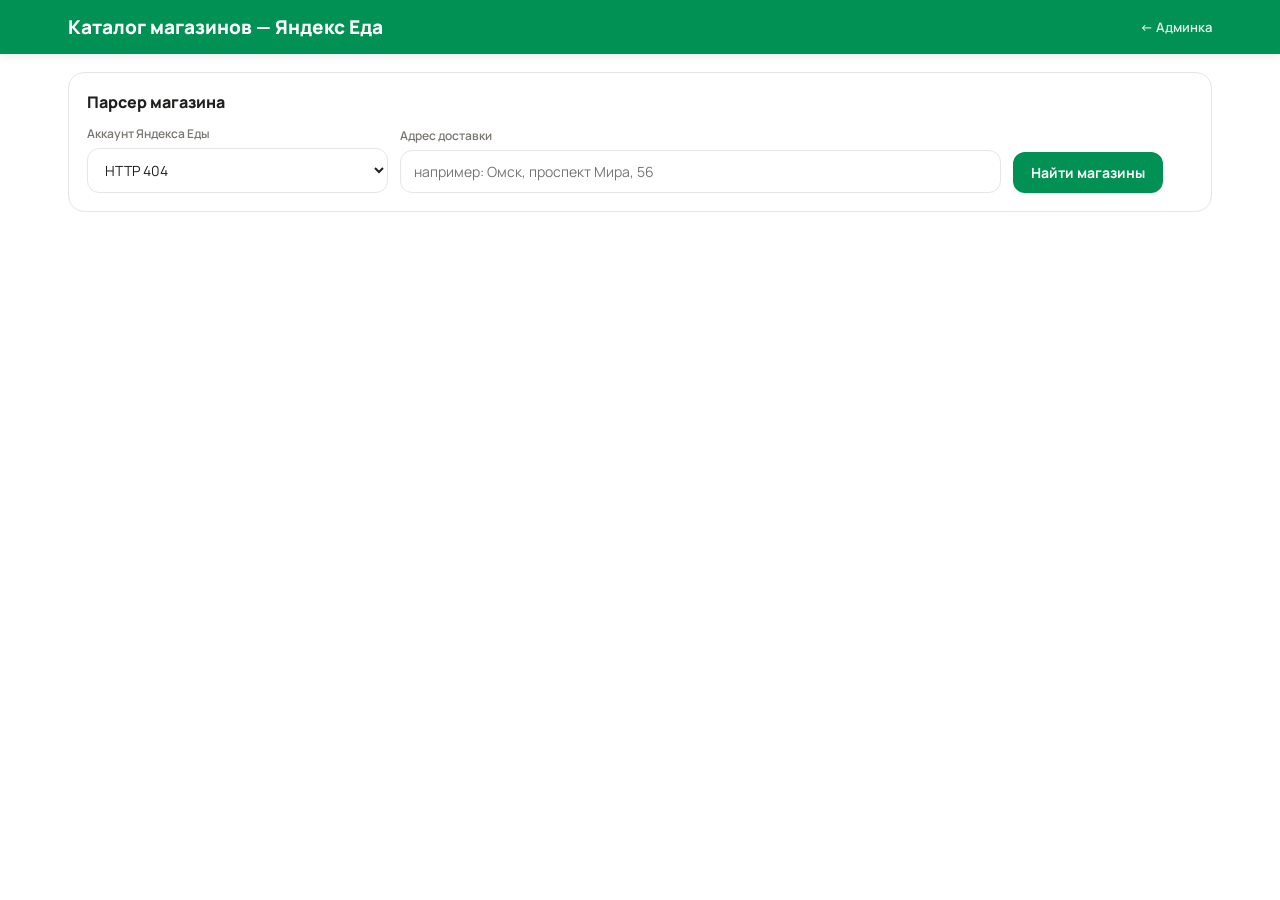
==== templates/catalog.html @ 88d5c25f "Catalog: Yandex Eats store catalog parser (address -> shops -> categories/products with prices & dis" ====
<!DOCTYPE html>
<html lang="ru">
<head>
<meta charset="UTF-8">
<meta name="viewport" content="width=device-width, initial-scale=1">
<title>Каталог магазинов — Яндекс Еда</title>
<link rel="preconnect" href="https://fonts.googleapis.com">
<link href="https://fonts.googleapis.com/css2?family=Manrope:wght@400;600;800&display=swap" rel="stylesheet">
<style>
*{box-sizing:border-box;margin:0;padding:0}
:root{
  --bg:#F5F4F2;--card:#fff;--ink:#21201F;--ink2:#7a7773;--line:#e8e6e4;
  --green:#029154;--green-bg:#e7f6ef;--red:#e52322;
}
body{font-family:'Manrope',-apple-system,BlinkMacSystemFont,"Segoe UI",Roboto,sans-serif;background:#fff;color:var(--ink)}
.wrap{max-width:1180px;margin:0 auto;padding:0 18px 60px}
.topbar{position:sticky;top:0;z-index:20;background:var(--green);color:#fff;padding:14px 0;box-shadow:0 2px 10px rgba(0,0,0,.08)}
.topbar .wrap{display:flex;align-items:center;justify-content:space-between;padding-bottom:0}
.topbar h1{font-size:19px;font-weight:800}
.topbar a{color:#fff;font-size:13px;font-weight:600;opacity:.9;text-decoration:none}
.topbar a:hover{opacity:1}
section.card{background:var(--card);border:1px solid var(--line);border-radius:16px;margin-top:18px;padding:18px}
h2{font-size:16px;font-weight:800;margin-bottom:12px}
h3{font-size:14px;font-weight:800;margin-bottom:8px}
.mut{color:var(--ink2);font-size:13px}
.hidden{display:none!important}
label{display:block;font-size:12px;color:var(--ink2);margin-bottom:6px;font-weight:600}
input,select{width:100%;padding:11px 13px;border:1px solid var(--line);border-radius:12px;font-size:14px;color:var(--ink);background:#fff;font-family:inherit;outline:none}
input:focus,select:focus{border-color:var(--green)}
.row{display:flex;gap:12px;flex-wrap:wrap;align-items:flex-end}
.row>div{flex:1;min-width:180px}
.btn{display:inline-block;padding:11px 18px;border:none;border-radius:12px;font-size:14px;font-weight:700;cursor:pointer;font-family:inherit;background:var(--green);color:#fff}
.btn:disabled{opacity:.5;cursor:default}
.btn.ghost{background:#fff;color:var(--ink);border:1px solid var(--line)}
.btn.sm{padding:8px 12px;font-size:12.5px}
.btn:disabled{opacity:.55}
/* магазины */
.grid{display:grid;grid-template-columns:repeat(auto-fill,minmax(230px,1fr));gap:14px;margin-top:14px}
.shop{display:flex;flex-direction:column;gap:10px;background:#fff;border:1px solid var(--line);border-radius:14px;padding:12px;cursor:pointer;transition:.15s;text-align:left;font-family:inherit;color:var(--ink);position:relative}
.shop:hover{border-color:var(--green);box-shadow:0 4px 14px rgba(2,145,84,.12)}
.shop img,.shop .noimg{width:100%;height:120px;object-fit:cover;border-radius:10px;background:var(--bg)}
.shop .noimg{display:flex;align-items:center;justify-content:center;color:var(--ink2);font-size:30px}
.shop b{font-size:15px;font-weight:800}
.shop .meta{font-size:12.5px;color:var(--ink2);display:flex;flex-direction:column;gap:2px}
.shop .star{color:var(--green);font-weight:800}
/* прогресс */
.progress{height:8px;background:var(--bg);border-radius:6px;overflow:hidden;margin-top:8px}
.progress i{display:block;height:100%;background:var(--green);width:0%;transition:width .3s}
.pmsg{font-size:13px;color:var(--ink2);margin-top:6px}
/* магазины-чипы */
.chips{display:flex;gap:8px;flex-wrap:wrap}
.chip{display:inline-flex;align-items:center;gap:8px;border:1px solid var(--line);background:#fff;border-radius:999px;padding:7px 12px;font-size:13px;font-weight:700;cursor:pointer;font-family:inherit;color:var(--ink)}
.chip.active{background:var(--green);border-color:var(--green);color:#fff}
.chip .x{opacity:.7;margin-left:2px}
/* товары */
.controls{display:flex;gap:12px;flex-wrap:wrap;align-items:center;margin-bottom:4px}
.controls label{display:flex;align-items:center;gap:8px;font-weight:600;font-size:13px;color:var(--ink);margin:0;cursor:pointer}
.controls input[type=checkbox]{width:auto}
.controls select{width:auto;min-width:220px}
.pgrid{display:grid;grid-template-columns:repeat(auto-fill,minmax(190px,1fr));gap:14px;margin-top:14px}
.pcard{position:relative;background:#fff;border:1px solid var(--line);border-radius:14px;overflow:hidden;display:flex;flex-direction:column}
.pcard .ph{position:relative}
.pcard img,.pcard .noimg{width:100%;height:150px;object-fit:cover;background:var(--bg)}
.pcard .badge{position:absolute;top:8px;left:8px;background:var(--green);color:#fff;font-size:12px;font-weight:800;padding:3px 8px;border-radius:8px}
.pcard .pcat{font-size:11px;color:var(--ink2);padding:8px 10px 0}
.pcard .pn{font-size:13.5px;font-weight:700;line-height:1.25;padding:4px 10px;display:-webkit-box;-webkit-line-clamp:2;-webkit-box-orient:vertical;overflow:hidden;min-height:34px}
.pcard .pw{font-size:12px;color:var(--ink2);padding:0 10px}
.pcard .pp{display:flex;align-items:baseline;gap:8px;padding:10px;margin-top:auto}
.pcard .old{font-size:13px;color:var(--ink2);text-decoration:line-through}
.pcard .new{font-size:18px;font-weight:800;color:var(--red)}
.pcard .no-disc{font-size:15px;font-weight:700}
.empty{text-align:center;color:var(--ink2);padding:30px 0;font-size:14px}
.error{color:var(--red);font-size:13.5px;background:#fdecec;border:1px solid #f5c6c6;border-radius:10px;padding:10px 12px;margin-top:10px}
.note{font-size:12.5px;color:var(--ink2);margin-top:8px;line-height:1.5}
.spin{display:inline-block;width:14px;height:14px;border:2px solid rgba(255,255,255,.4);border-top-color:#fff;border-radius:50%;animation:sp .7s linear infinite;vertical-align:-2px;margin-right:6px}
@keyframes sp{to{transform:rotate(360deg)}}
</style>
</head>
<body>
<div class="topbar">
  <div class="wrap">
    <h1>Каталог магазинов — Яндекс Еда</h1>
    <a href="/">← Админка</a>
  </div>
</div>

<div class="wrap">

  <section class="card">
    <h2>Парсер магазина</h2>
    <div class="row">
      <div>
        <label>Аккаунт Яндекса Еды</label>
        <select id="catAccount"></select>
      </div>
      <div style="flex:2">
        <label>Адрес доставки</label>
        <input id="catAddr" placeholder="например: Омск, проспект Мира, 56" autocomplete="off">
      </div>
      <div style="flex:0 0 auto">
        <button class="btn" id="catFind">Найти магазины</button>
      </div>
    </div>
    <div id="catFindRes"></div>
    <div id="catErr" class="error hidden"></div>
  </section>

  <section class="card hidden" id="catShopsCard">
    <h2>Магазины по адресу <span class="mut" id="catAddrLabel"></span></h2>
    <p class="note">Нажмите на магазин, чтобы запустить парсинг всех категорий и товаров.</p>
    <div class="grid" id="catShops"></div>
  </section>

  <section class="card hidden" id="catProgressCard">
    <h3 id="catProgressTitle">Парсинг…</h3>
    <div class="progress"><i id="catProgressBar"></i></div>
    <div class="pmsg" id="catProgressMsg"></div>
  </section>

  <section class="card hidden" id="catResultsCard">
    <h2>Сохранённые каталоги</h2>
    <div class="chips" id="catStores"></div>
    <div id="catView"></div>
  </section>

</div>

<script src="/static/catalog.js"></script>
</body>
</html>
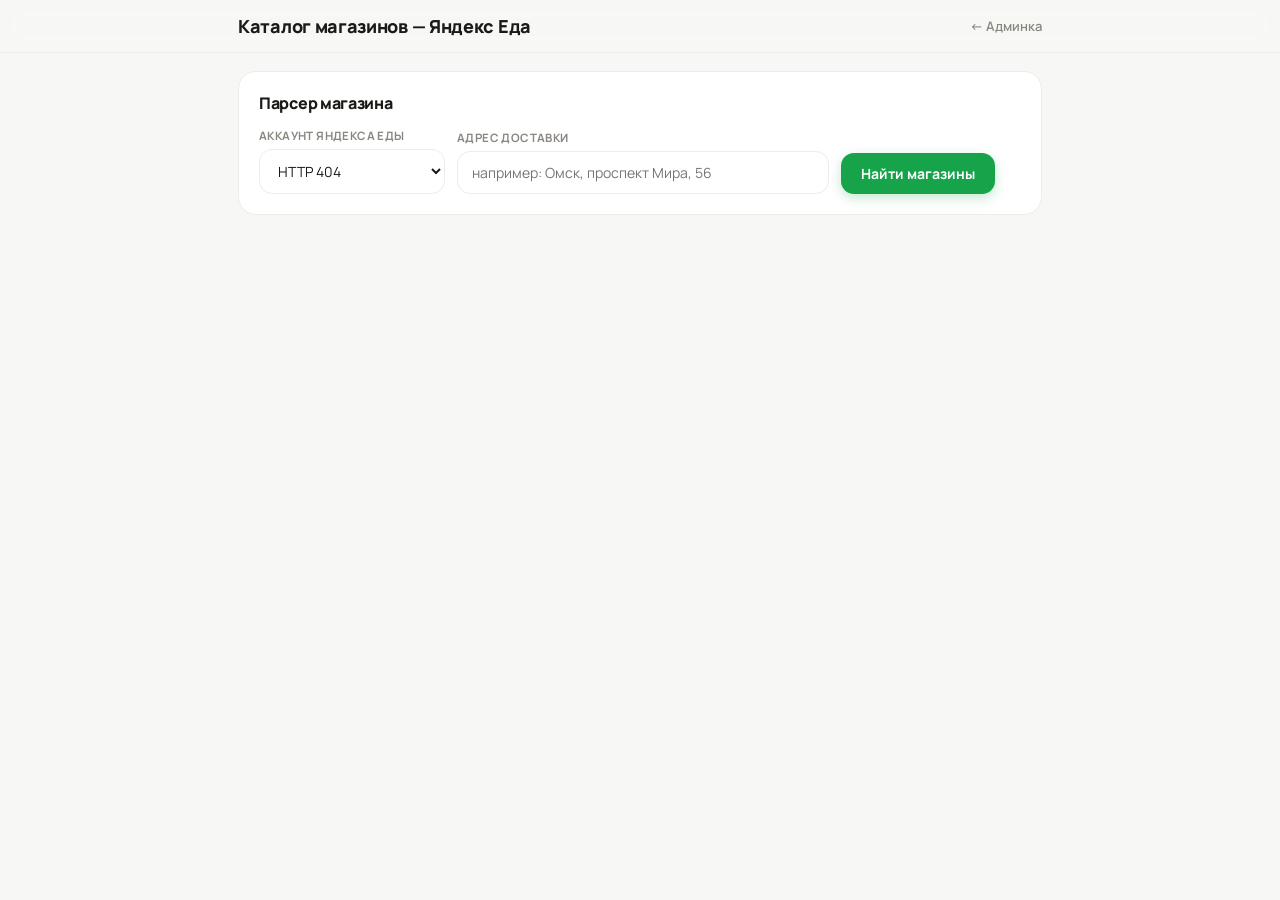
==== commit 9495d66f: "Catalog: paginated pages (60/page, numbered pager), minimal design, no product images, smooth fade a" ====
--- a/templates/catalog.html
+++ b/templates/catalog.html
@@ -4,77 +4,9 @@
 <meta charset="UTF-8">
 <meta name="viewport" content="width=device-width, initial-scale=1">
 <title>Каталог магазинов — Яндекс Еда</title>
-<link rel="preconnect" href="https://fonts.googleapis.com">
-<link href="https://fonts.googleapis.com/css2?family=Manrope:wght@400;600;800&display=swap" rel="stylesheet">
-<style>
-*{box-sizing:border-box;margin:0;padding:0}
-:root{
-  --bg:#F5F4F2;--card:#fff;--ink:#21201F;--ink2:#7a7773;--line:#e8e6e4;
-  --green:#029154;--green-bg:#e7f6ef;--red:#e52322;
-}
-body{font-family:'Manrope',-apple-system,BlinkMacSystemFont,"Segoe UI",Roboto,sans-serif;background:#fff;color:var(--ink)}
-.wrap{max-width:1180px;margin:0 auto;padding:0 18px 60px}
-.topbar{position:sticky;top:0;z-index:20;background:var(--green);color:#fff;padding:14px 0;box-shadow:0 2px 10px rgba(0,0,0,.08)}
-.topbar .wrap{display:flex;align-items:center;justify-content:space-between;padding-bottom:0}
-.topbar h1{font-size:19px;font-weight:800}
-.topbar a{color:#fff;font-size:13px;font-weight:600;opacity:.9;text-decoration:none}
-.topbar a:hover{opacity:1}
-section.card{background:var(--card);border:1px solid var(--line);border-radius:16px;margin-top:18px;padding:18px}
-h2{font-size:16px;font-weight:800;margin-bottom:12px}
-h3{font-size:14px;font-weight:800;margin-bottom:8px}
-.mut{color:var(--ink2);font-size:13px}
-.hidden{display:none!important}
-label{display:block;font-size:12px;color:var(--ink2);margin-bottom:6px;font-weight:600}
-input,select{width:100%;padding:11px 13px;border:1px solid var(--line);border-radius:12px;font-size:14px;color:var(--ink);background:#fff;font-family:inherit;outline:none}
-input:focus,select:focus{border-color:var(--green)}
-.row{display:flex;gap:12px;flex-wrap:wrap;align-items:flex-end}
-.row>div{flex:1;min-width:180px}
-.btn{display:inline-block;padding:11px 18px;border:none;border-radius:12px;font-size:14px;font-weight:700;cursor:pointer;font-family:inherit;background:var(--green);color:#fff}
-.btn:disabled{opacity:.5;cursor:default}
-.btn.ghost{background:#fff;color:var(--ink);border:1px solid var(--line)}
-.btn.sm{padding:8px 12px;font-size:12.5px}
-.btn:disabled{opacity:.55}
-/* магазины */
-.grid{display:grid;grid-template-columns:repeat(auto-fill,minmax(230px,1fr));gap:14px;margin-top:14px}
-.shop{display:flex;flex-direction:column;gap:10px;background:#fff;border:1px solid var(--line);border-radius:14px;padding:12px;cursor:pointer;transition:.15s;text-align:left;font-family:inherit;color:var(--ink);position:relative}
-.shop:hover{border-color:var(--green);box-shadow:0 4px 14px rgba(2,145,84,.12)}
-.shop img,.shop .noimg{width:100%;height:120px;object-fit:cover;border-radius:10px;background:var(--bg)}
-.shop .noimg{display:flex;align-items:center;justify-content:center;color:var(--ink2);font-size:30px}
-.shop b{font-size:15px;font-weight:800}
-.shop .meta{font-size:12.5px;color:var(--ink2);display:flex;flex-direction:column;gap:2px}
-.shop .star{color:var(--green);font-weight:800}
-/* прогресс */
-.progress{height:8px;background:var(--bg);border-radius:6px;overflow:hidden;margin-top:8px}
-.progress i{display:block;height:100%;background:var(--green);width:0%;transition:width .3s}
-.pmsg{font-size:13px;color:var(--ink2);margin-top:6px}
-/* магазины-чипы */
-.chips{display:flex;gap:8px;flex-wrap:wrap}
-.chip{display:inline-flex;align-items:center;gap:8px;border:1px solid var(--line);background:#fff;border-radius:999px;padding:7px 12px;font-size:13px;font-weight:700;cursor:pointer;font-family:inherit;color:var(--ink)}
-.chip.active{background:var(--green);border-color:var(--green);color:#fff}
-.chip .x{opacity:.7;margin-left:2px}
-/* товары */
-.controls{display:flex;gap:12px;flex-wrap:wrap;align-items:center;margin-bottom:4px}
-.controls label{display:flex;align-items:center;gap:8px;font-weight:600;font-size:13px;color:var(--ink);margin:0;cursor:pointer}
-.controls input[type=checkbox]{width:auto}
-.controls select{width:auto;min-width:220px}
-.pgrid{display:grid;grid-template-columns:repeat(auto-fill,minmax(190px,1fr));gap:14px;margin-top:14px}
-.pcard{position:relative;background:#fff;border:1px solid var(--line);border-radius:14px;overflow:hidden;display:flex;flex-direction:column}
-.pcard .ph{position:relative}
-.pcard img,.pcard .noimg{width:100%;height:150px;object-fit:cover;background:var(--bg)}
-.pcard .badge{position:absolute;top:8px;left:8px;background:var(--green);color:#fff;font-size:12px;font-weight:800;padding:3px 8px;border-radius:8px}
-.pcard .pcat{font-size:11px;color:var(--ink2);padding:8px 10px 0}
-.pcard .pn{font-size:13.5px;font-weight:700;line-height:1.25;padding:4px 10px;display:-webkit-box;-webkit-line-clamp:2;-webkit-box-orient:vertical;overflow:hidden;min-height:34px}
-.pcard .pw{font-size:12px;color:var(--ink2);padding:0 10px}
-.pcard .pp{display:flex;align-items:baseline;gap:8px;padding:10px;margin-top:auto}
-.pcard .old{font-size:13px;color:var(--ink2);text-decoration:line-through}
-.pcard .new{font-size:18px;font-weight:800;color:var(--red)}
-.pcard .no-disc{font-size:15px;font-weight:700}
-.empty{text-align:center;color:var(--ink2);padding:30px 0;font-size:14px}
-.error{color:var(--red);font-size:13.5px;background:#fdecec;border:1px solid #f5c6c6;border-radius:10px;padding:10px 12px;margin-top:10px}
-.note{font-size:12.5px;color:var(--ink2);margin-top:8px;line-height:1.5}
-.spin{display:inline-block;width:14px;height:14px;border:2px solid rgba(255,255,255,.4);border-top-color:#fff;border-radius:50%;animation:sp .7s linear infinite;vertical-align:-2px;margin-right:6px}
-@keyframes sp{to{transform:rotate(360deg)}}
-</style>
+<script src="https://api-maps.yandex.ru/2.1/?apikey=c0d403ab-e5be-4049-908c-8122a58acf23&lang=ru_RU" type="text/javascript"></script>
+<link href="https://fonts.googleapis.com/css2?family=Manrope:wght@400;600;700;800&display=swap" rel="stylesheet">
+<link rel="stylesheet" href="/static/catalog.css">
 </head>
 <body>
 <div class="topbar">
@@ -95,7 +27,10 @@
       </div>
       <div style="flex:2">
         <label>Адрес доставки</label>
-        <input id="catAddr" placeholder="например: Омск, проспект Мира, 56" autocomplete="off">
+        <div class="aswrap">
+          <input id="catAddr" placeholder="например: Омск, проспект Мира, 56" autocomplete="off">
+          <div id="addrSuggest" class="asbox hidden"></div>
+        </div>
       </div>
       <div style="flex:0 0 auto">
         <button class="btn" id="catFind">Найти магазины</button>
@@ -108,7 +43,7 @@
   <section class="card hidden" id="catShopsCard">
     <h2>Магазины по адресу <span class="mut" id="catAddrLabel"></span></h2>
     <p class="note">Нажмите на магазин, чтобы запустить парсинг всех категорий и товаров.</p>
-    <div class="grid" id="catShops"></div>
+    <div class="shgrid" id="catShops"></div>
   </section>
 
   <section class="card hidden" id="catProgressCard">
--- a/static/catalog.css
+++ b/static/catalog.css
@@ -0,0 +1,85 @@
+*{box-sizing:border-box;margin:0;padding:0}
+:root{--bg:#f7f7f5;--card:#fff;--ink:#1b1a17;--mut:#8a8680;--line:#ececea;--green:#16a34a;--green-2:#22c55e;--red:#dc2626}
+html{-webkit-tap-highlight-color:transparent}
+body{font-family:'Manrope',-apple-system,BlinkMacSystemFont,'Segoe UI',Roboto,sans-serif;background:var(--bg);color:var(--ink)}
+.wrap{max-width:840px;margin:0 auto;padding:0 18px 90px}
+.topbar{position:sticky;top:0;z-index:20;background:rgba(247,247,245,.88);backdrop-filter:blur(10px);border-bottom:1px solid var(--line);padding:14px 0}
+.topbar .wrap{display:flex;align-items:center;justify-content:space-between;padding-top:0;padding-bottom:0}
+.topbar h1{font-size:18px;font-weight:800;letter-spacing:-.3px}
+.topbar a{color:var(--mut);font-size:13px;font-weight:600;text-decoration:none;transition:color .2s}
+.topbar a:hover{color:var(--ink)}
+.card{background:var(--card);border:1px solid var(--line);border-radius:18px;margin-top:18px;padding:20px;animation:fadeIn .3s ease both}
+@keyframes fadeIn{from{opacity:0}to{opacity:1}}
+@keyframes rise{from{opacity:0;transform:translateY(10px)}to{opacity:1;transform:none}}
+h2{font-size:16px;font-weight:800;letter-spacing:-.3px;margin-bottom:14px}
+h3{font-size:14.5px;font-weight:800;margin-bottom:6px}
+.mut{color:var(--mut);font-size:13px}
+.hidden{display:none!important}
+label{display:block;font-size:11.5px;color:var(--mut);margin-bottom:6px;font-weight:700;letter-spacing:.4px;text-transform:uppercase}
+input,select{width:100%;padding:11px 14px;border:1px solid var(--line);border-radius:13px;font-size:14px;color:var(--ink);background:#fff;font-family:inherit;outline:none;transition:border-color .2s,box-shadow .2s}
+input:focus,select:focus{border-color:var(--green);box-shadow:0 0 0 3px rgba(22,163,74,.12)}
+.row{display:flex;gap:12px;flex-wrap:wrap;align-items:flex-end}
+.row>div{flex:1;min-width:180px}
+.btn{display:inline-block;padding:11px 20px;border:none;border-radius:13px;font-size:14px;font-weight:700;cursor:pointer;font-family:inherit;background:var(--green);color:#fff;box-shadow:0 4px 12px rgba(22,163,74,.25);transition:transform .15s,box-shadow .2s,opacity .2s}
+.btn:hover{transform:translateY(-1px);box-shadow:0 6px 16px rgba(22,163,74,.32)}
+.btn:active{transform:translateY(0) scale(.98)}
+.btn:disabled{opacity:.55;cursor:default;transform:none;box-shadow:none}
+.aswrap{position:relative}
+.asbox{position:absolute;top:calc(100% + 6px);left:0;right:0;z-index:30;background:#fff;border:1px solid var(--line);border-radius:14px;box-shadow:0 12px 32px rgba(20,20,18,.12);max-height:55vh;overflow:auto;padding:6px;animation:rise .18s ease both}
+.as-box-suggest{display:flex;align-items:center;gap:9px;padding:10px 12px;cursor:pointer;font-size:13.5px;border:none;background:none;width:100%;text-align:left;font-family:inherit;color:var(--ink);border-radius:10px;transition:background .15s}
+.as-box-suggest:hover{background:var(--bg)}
+.as-box-suggest .pin{opacity:.5;flex-shrink:0}
+.shgrid{display:grid;grid-template-columns:repeat(auto-fill,minmax(240px,1fr));gap:12px;margin-top:14px}
+.shop{display:flex;gap:12px;align-items:center;background:#fff;border:1px solid var(--line);border-radius:14px;padding:12px 14px;cursor:pointer;text-align:left;font-family:inherit;color:var(--ink);transition:border-color .2s,transform .18s,box-shadow .2s;animation:rise .35s ease both}
+.shop:hover{border-color:var(--green);transform:translateY(-2px);box-shadow:0 8px 20px rgba(22,163,74,.1)}
+.shop:active{transform:scale(.985)}
+.shop .logo{width:42px;height:42px;flex-shrink:0;border-radius:11px;object-fit:cover;background:var(--bg)}
+.shop .noimg{width:42px;height:42px;border-radius:11px;background:var(--bg);display:flex;align-items:center;justify-content:center;font-size:19px;flex-shrink:0}
+.shop .si{min-width:0;flex:1}
+.shop b{font-size:14px;font-weight:800;display:block;white-space:nowrap;overflow:hidden;text-overflow:ellipsis}
+.shop .meta{font-size:12px;color:var(--mut);display:flex;flex-direction:column;gap:2px;margin-top:2px}
+.shop .star{color:var(--green);font-weight:800}
+.progress{height:8px;background:var(--bg);border-radius:8px;overflow:hidden;margin-top:10px}
+.progress i{display:block;height:100%;background:linear-gradient(90deg,var(--green),var(--green-2));border-radius:8px;width:0%;transition:width .4s ease}
+.pmsg{font-size:13px;color:var(--mut);margin-top:8px}
+.note{font-size:12.5px;color:var(--mut);margin-top:8px;line-height:1.5}
+.error{color:var(--red);font-size:13.5px;background:#fdecec;border:1px solid #f5c6c6;border-radius:10px;padding:10px 12px;margin-top:10px}
+.chips{display:flex;gap:8px;flex-wrap:wrap}
+.chip{display:inline-flex;align-items:center;gap:8px;border:1px solid var(--line);background:#fff;border-radius:999px;padding:8px 14px;font-size:13px;font-weight:700;cursor:pointer;font-family:inherit;color:var(--ink);transition:all .2s}
+.chip:hover{border-color:var(--green)}
+.chip.active{background:var(--ink);border-color:var(--ink);color:#fff}
+.chip .x{opacity:.6;margin-left:2px;transition:opacity .15s}
+.chip:hover .x{opacity:1}
+.controls{display:flex;gap:12px;flex-wrap:wrap;align-items:center;margin-bottom:12px}
+.controls h3{margin-right:6px}
+.controls label{display:flex;align-items:center;gap:8px;font-size:12px;color:var(--ink);text-transform:none;letter-spacing:0;font-weight:700;margin:0;cursor:pointer}
+.controls input[type=checkbox]{width:auto;accent-color:var(--green)}
+.controls select{width:auto;min-width:170px}
+.controls .cnt{margin-left:auto;font-size:12.5px;color:var(--mut);font-weight:600;white-space:nowrap}
+.plist{display:flex;flex-direction:column;gap:8px}
+.prow{display:flex;align-items:center;gap:14px;padding:12px 14px;background:#fff;border:1px solid var(--line);border-radius:13px;animation:fadeIn .22s ease both;transition:border-color .15s,transform .15s,box-shadow .15s}
+.prow:hover{border-color:#dcdcd8;transform:translateX(3px);box-shadow:0 2px 10px rgba(0,0,0,.04)}
+@keyframes pulse{0%{box-shadow:0 0 0 0 rgba(22,163,74,.4)}70%{box-shadow:0 0 0 8px rgba(22,163,74,0)}100%{box-shadow:0 0 0 0 rgba(22,163,74,0)}}
+.pb{flex:none;width:48px;text-align:center;font-size:12.5px;font-weight:800;color:#fff;background:var(--green);border-radius:9px;padding:6px 4px;animation:pulse 2.4s infinite}
+.pb.off{visibility:hidden}
+.pi{flex:1;min-width:0}
+.pn{font-size:13.5px;font-weight:700;line-height:1.3}
+.pw{font-size:12px;color:var(--mut);margin-top:3px}
+.pp{flex:none;text-align:right;display:flex;flex-direction:column;align-items:flex-end;gap:2px}
+.old{font-size:12.5px;color:var(--mut);text-decoration:line-through}
+.new{font-size:16px;font-weight:800;color:var(--red)}
+.only{font-size:15px;font-weight:800}
+.skgrid{display:flex;flex-direction:column;gap:8px}
+.sk{height:52px;border-radius:13px;background:linear-gradient(90deg,#f1f0ee 25%,#faf9f8 50%,#f1f0ee 75%);background-size:200% 100%;animation:shim 1.2s infinite}
+@keyframes shim{to{background-position:-200% 0}}
+.pager{display:flex;flex-direction:column;align-items:center;gap:10px;margin-top:18px;animation:fadeIn .25s ease both}
+.pager .info{font-size:12.5px;color:var(--mut);font-weight:600}
+.pnav{display:flex;align-items:center;gap:6px;flex-wrap:wrap;justify-content:center}
+.pbtn{min-width:38px;height:38px;padding:0 12px;border:1px solid var(--line);background:#fff;border-radius:11px;font-size:13.5px;font-weight:700;cursor:pointer;font-family:inherit;color:var(--ink);transition:all .15s}
+.pbtn:hover:not(:disabled){border-color:var(--green);color:var(--green)}
+.pbtn.cur{background:var(--ink);border-color:var(--ink);color:#fff}
+.pbtn:disabled{opacity:.4;cursor:default}
+.dots{color:var(--mut);padding:0 2px}
+.empty{text-align:center;color:var(--mut);padding:26px 0;font-size:14px}
+.spin{display:inline-block;width:14px;height:14px;border:2px solid rgba(255,255,255,.4);border-top-color:#fff;border-radius:50%;animation:sp .7s linear infinite;vertical-align:-2px;margin-right:6px}
+@keyframes sp{to{transform:rotate(360deg)}}
